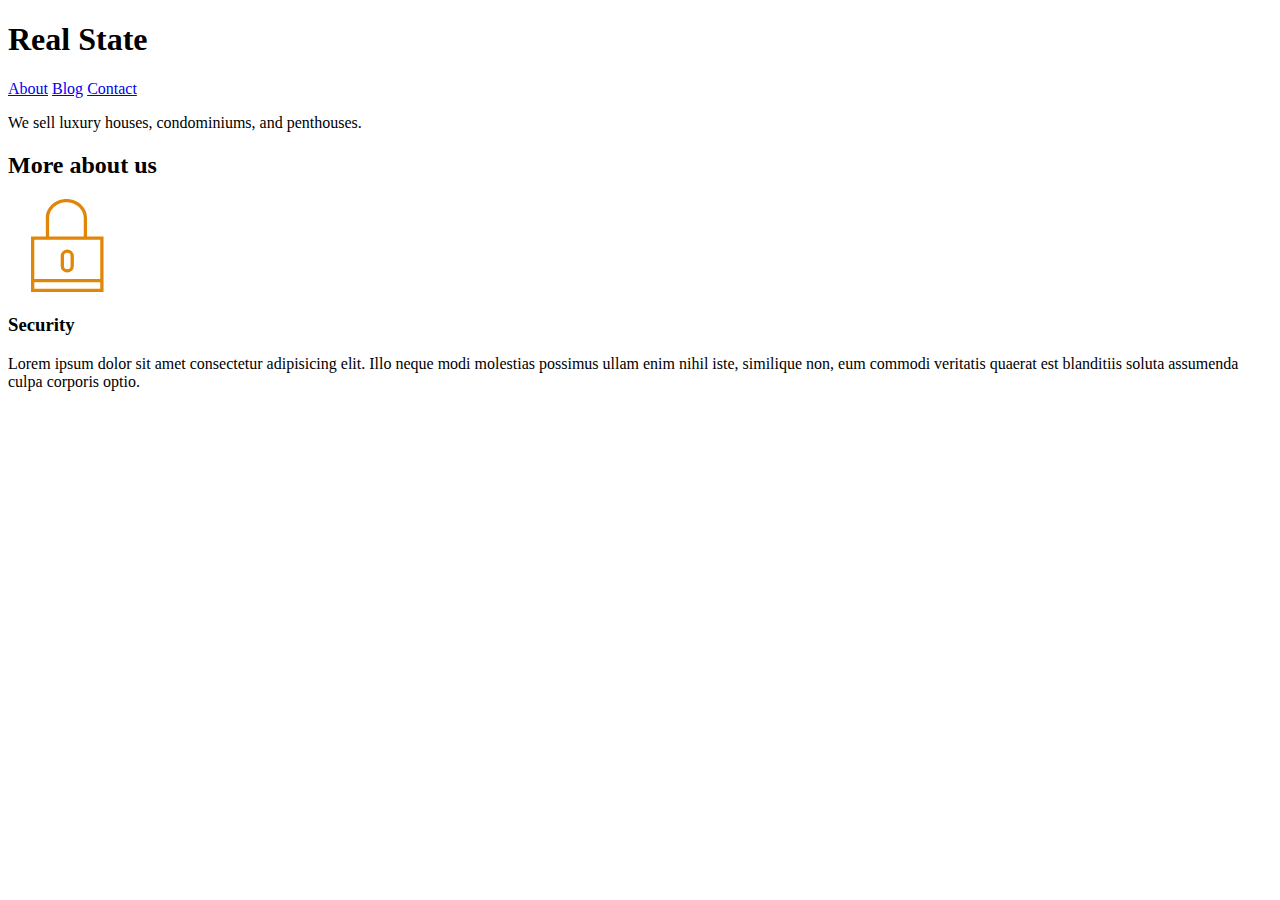
==== index.html @ 51fb02d1 "header and main on the index" ====
<!DOCTYPE html>
<html lang="en">
<head>
    <meta charset="UTF-8">
    <meta name="viewport" content="width=device-width, initial-scale=1.0">
    <link rel="stylesheet" href="./styles/mystyle.cpp">
    <title>Real Estate</title>
</head>
<body>

    <header class="site-init">
        <div>
            <h1>Real State</h1>
            <nav>
                <a href="about.html">About</a>
                <a href="blog.html">Blog</a>
                <a href="contact.html">Contact</a>
            </nav>
        </div>

        <p>We sell luxury houses, condominiums, and penthouses.</p>
    </header>

    <main>
        <h2>More about us</h2>
        <div>
            <img src="./img/icon1.svg" alt="">
            <h3>Security</h3>
            <p>Lorem ipsum dolor sit amet consectetur adipisicing elit. Illo neque modi molestias possimus ullam enim nihil iste, similique non, eum commodi veritatis quaerat est blanditiis soluta assumenda culpa corporis optio.</p>
        </div>
    </main>

    <footer>

    </footer>
</body>
</html>
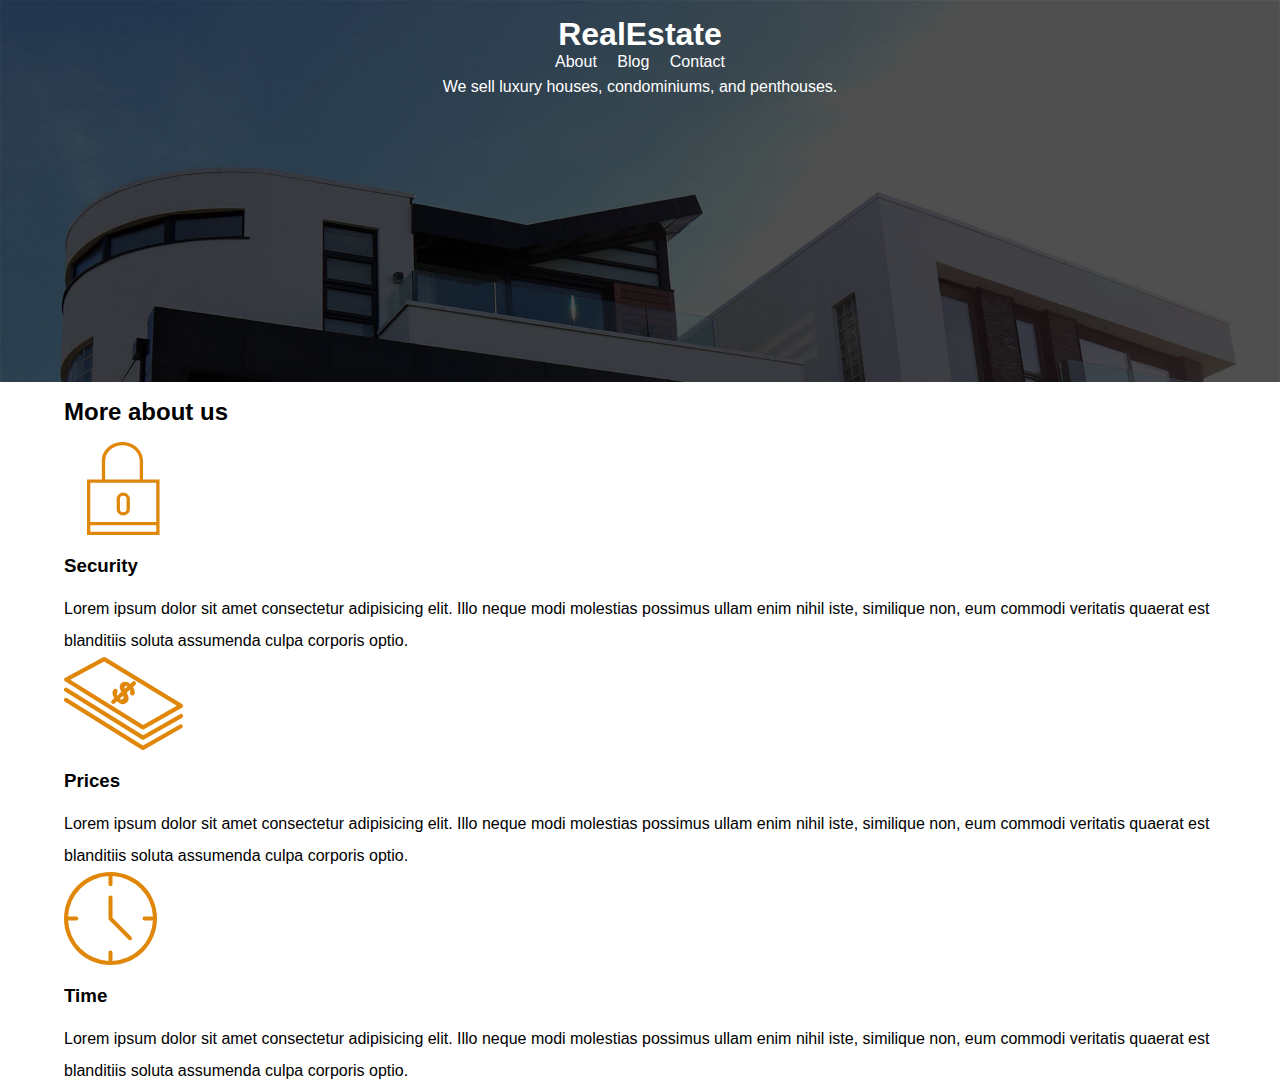
==== commit e406eea1: "Assignment01 - Header and info only" ====
--- a/index.html
+++ b/index.html
@@ -3,14 +3,14 @@
 <head>
     <meta charset="UTF-8">
     <meta name="viewport" content="width=device-width, initial-scale=1.0">
-    <link rel="stylesheet" href="./styles/mystyle.cpp">
+    <link rel="stylesheet" href="./styles/mystyle.css">
     <title>Real Estate</title>
 </head>
 <body>
 
     <header class="site-init">
-        <div>
-            <h1>Real State</h1>
+        <div class="container">
+            <h1>RealEstate</h1>
             <nav>
                 <a href="about.html">About</a>
                 <a href="blog.html">Blog</a>
@@ -21,11 +21,23 @@
         <p>We sell luxury houses, condominiums, and penthouses.</p>
     </header>
 
-    <main>
+    <main class="container ">
         <h2>More about us</h2>
         <div>
             <img src="./img/icon1.svg" alt="">
             <h3>Security</h3>
+            <p>Lorem ipsum dolor sit amet consectetur adipisicing elit. Illo neque modi molestias possimus ullam enim nihil iste, similique non, eum commodi veritatis quaerat est blanditiis soluta assumenda culpa corporis optio.</p>
+        </div>
+
+        <div>
+            <img src="./img/icon2.svg" alt="">
+            <h3>Prices</h3>
+            <p>Lorem ipsum dolor sit amet consectetur adipisicing elit. Illo neque modi molestias possimus ullam enim nihil iste, similique non, eum commodi veritatis quaerat est blanditiis soluta assumenda culpa corporis optio.</p>
+        </div>
+
+        <div>
+            <img src="./img/icon3.svg" alt="">
+            <h3>Time</h3>
             <p>Lorem ipsum dolor sit amet consectetur adipisicing elit. Illo neque modi molestias possimus ullam enim nihil iste, similique non, eum commodi veritatis quaerat est blanditiis soluta assumenda culpa corporis optio.</p>
         </div>
     </main>
--- a/styles/mystyle.css
+++ b/styles/mystyle.css
@@ -0,0 +1,80 @@
+/*global*/
+*{
+    margin:0;
+    padding:0;
+}
+
+body{
+    font-family: arial;
+}
+
+p{
+    line-height: 2;
+}
+
+h3,h2{
+    margin-top: 1rem;
+    margin-bottom: 1rem;
+}
+
+img{
+    max-width: 100%;
+}
+
+.img-container{
+    max-width: 100%;
+}
+
+
+a{
+    text-decoration:  none; /*remove underline from a link*/
+    padding: 0.5rem;
+}
+
+
+/*Utilities*/
+.container{
+    width: 90%;
+    
+    
+    margin-left: auto;
+    margin-right: auto;
+    
+}
+
+
+
+.flex-container{
+    display: flex;
+    justify-content: space-between;
+    flex-direction: row; /*i can switch it to column, just if i want them display like column*/
+    /*flex-direction: column-reverse; just make it display as columns, but switch the order upside down*/
+}
+
+.flex-container-bar{
+    display: flex;
+    justify-content: space-around;
+    flex-direction: row;
+    align-items: center;
+     /*the unique difference between .flex-container is that one is order-directioned in rows, and the other one in columns*/
+}
+
+
+section{
+    width: 40%;
+}
+
+/*Header*/
+.site-init{
+    background-image: url(../img/header.jpg);
+    background-size: cover;
+    height: 350px;
+    color: white;
+    text-align: center;
+    padding: 1rem;
+}
+
+.site-init a{
+    color: white;
+}
+
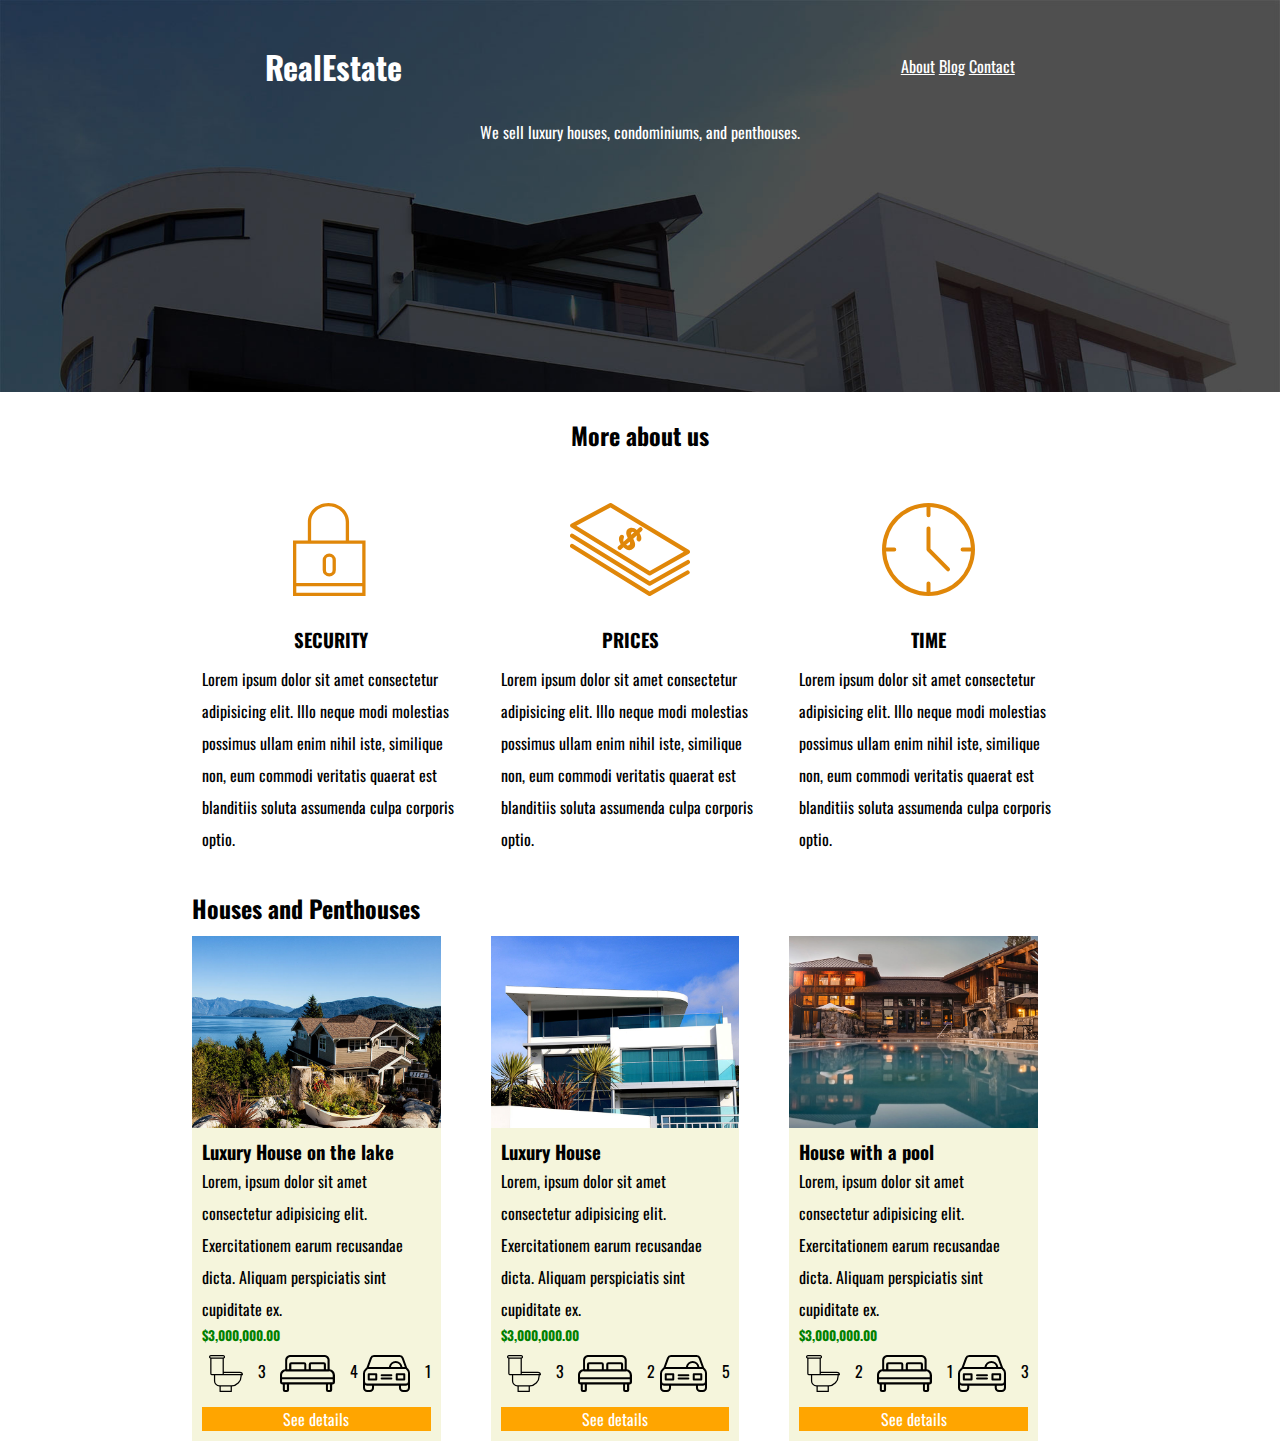
==== commit f46b0850: "Added new images and sections" ====
--- a/index.html
+++ b/index.html
@@ -4,12 +4,15 @@
     <meta charset="UTF-8">
     <meta name="viewport" content="width=device-width, initial-scale=1.0">
     <link rel="stylesheet" href="./styles/mystyle.css">
+    <link rel="preconnect" href="https://fonts.googleapis.com">
+    <link rel="preconnect" href="https://fonts.gstatic.com" crossorigin>
+    <link href="https://fonts.googleapis.com/css2?family=Oswald:wght@300&display=swap" rel="stylesheet">
     <title>Real Estate</title>
 </head>
 <body>
 
     <header class="site-init">
-        <div class="container">
+        <div class="bar">
             <h1>RealEstate</h1>
             <nav>
                 <a href="about.html">About</a>
@@ -21,26 +24,130 @@
         <p>We sell luxury houses, condominiums, and penthouses.</p>
     </header>
 
-    <main class="container ">
-        <h2>More about us</h2>
-        <div>
-            <img src="./img/icon1.svg" alt="">
-            <h3>Security</h3>
-            <p>Lorem ipsum dolor sit amet consectetur adipisicing elit. Illo neque modi molestias possimus ullam enim nihil iste, similique non, eum commodi veritatis quaerat est blanditiis soluta assumenda culpa corporis optio.</p>
-        </div>
+    <main class="container">
+        <h2 class="title">More about us</h2>
+        <div class="more-about-container">
+            <div class="more-about-item">
+                <img src="./img/icon1.svg" alt="">
+                <h3>Security</h3>
+                <p>Lorem ipsum dolor sit amet consectetur adipisicing elit. Illo neque modi molestias possimus ullam enim nihil iste, similique non, eum commodi veritatis quaerat est blanditiis soluta assumenda culpa corporis optio.</p>
+            </div>
 
-        <div>
-            <img src="./img/icon2.svg" alt="">
-            <h3>Prices</h3>
-            <p>Lorem ipsum dolor sit amet consectetur adipisicing elit. Illo neque modi molestias possimus ullam enim nihil iste, similique non, eum commodi veritatis quaerat est blanditiis soluta assumenda culpa corporis optio.</p>
-        </div>
+            <div class="more-about-item">
+                <img src="./img/icon2.svg" alt="">
+                <h3>Prices</h3>
+                <p>Lorem ipsum dolor sit amet consectetur adipisicing elit. Illo neque modi molestias possimus ullam enim nihil iste, similique non, eum commodi veritatis quaerat est blanditiis soluta assumenda culpa corporis optio.</p>
+            </div>
 
-        <div>
-            <img src="./img/icon3.svg" alt="">
-            <h3>Time</h3>
-            <p>Lorem ipsum dolor sit amet consectetur adipisicing elit. Illo neque modi molestias possimus ullam enim nihil iste, similique non, eum commodi veritatis quaerat est blanditiis soluta assumenda culpa corporis optio.</p>
+            <div class="more-about-item">
+                <img src="./img/icon3.svg" alt="">
+                <h3>Time</h3>
+                <p>Lorem ipsum dolor sit amet consectetur adipisicing elit. Illo neque modi molestias possimus ullam enim nihil iste, similique non, eum commodi veritatis quaerat est blanditiis soluta assumenda culpa corporis optio.</p>
+            </div>
         </div>
     </main>
+
+    <section class="container">
+        <h2>Houses and Penthouses</h2>
+        <div class="houses">
+            <div class="house-container">
+                <div class="house-container-img">
+                    <img src="/img/announcement1.jpg" alt="">
+                </div>
+                <div class = "house-item">
+                    <div class = "house-info">
+                        <h3>Luxury House on the lake</h3>
+                        <p>Lorem, ipsum dolor sit amet consectetur adipisicing elit. Exercitationem earum recusandae dicta. Aliquam perspiciatis sint cupiditate ex.</p>
+                        <h5>$3,000,000.00</h5>
+                    </div>
+                    <div >
+                        <ul class="house-include">
+                            <li class="house-include-item">
+                                <img src="./img/icon_wc.svg" alt="">
+                                <p>3</p>
+                            </li>
+                            <li class="house-include-item">
+                                <img src="./img/icon_room.svg" alt="">
+                                <p>4</p>
+                            </li>
+                            <li class="house-include-item">
+                                <img src="./img/icon_parking.svg" alt="">
+                                <p>1</p>
+                            </li>
+                        </ul>
+                    </div>
+                    <a href="#">See details</a>
+                    
+                </div>
+            </div>
+            <div class="house-container">
+                <div class="house-container-img">
+                    <img src="/img/announcement2.jpg" alt="">
+                </div>
+                
+                <div class = "house-item">
+                    <div class = "house-info">
+                        <h3>Luxury House</h3>
+                        <p>Lorem, ipsum dolor sit amet consectetur adipisicing elit. Exercitationem earum recusandae dicta. Aliquam perspiciatis sint cupiditate ex.</p>
+                        <h5>$3,000,000.00</h5>
+                    </div>
+                        
+                    <div >
+                        <ul class="house-include">
+                            <li class="house-include-item">
+                                <img src="./img/icon_wc.svg" alt="">
+                                <p>3</p>
+                            </li>
+                            <li class="house-include-item">
+                                <img src="./img/icon_room.svg" alt="">
+                                <p>2</p>
+                            </li>
+                            <li class="house-include-item">
+                                <img src="./img/icon_parking.svg" alt="">
+                                <p>5</p>
+                            </li>
+                        </ul>
+                    </div>
+                    
+                    <a href="#">See details</a>
+                    
+                </div>
+            </div>
+            <div class="house-container">
+                <div class="house-container-img">
+                    <img src="/img/announcement3.jpg" alt="">
+                </div>
+                
+                <div class = "house-item">
+                    <div class = "house-info">
+                        <h3>House with a pool</h3>
+                        <p>Lorem, ipsum dolor sit amet consectetur adipisicing elit. Exercitationem earum recusandae dicta. Aliquam perspiciatis sint cupiditate ex.</p>
+                        <h5>$3,000,000.00</h5>
+                    </div>
+                    
+                    <div >
+                        <ul class="house-include">
+                            <li class="house-include-item">
+                                <img src="./img/icon_wc.svg" alt="">
+                                <p>2</p>
+                            </li>
+                            <li class="house-include-item">
+                                <img src="./img/icon_room.svg" alt="">
+                                <p>1</p>
+                            </li>
+                            <li class="house-include-item">
+                                <img src="./img/icon_parking.svg" alt="">
+                                <p>3</p>
+                            </li>
+                        </ul>
+                    </div>
+                    
+                    <a href="#">See details</a>
+                    
+                </div>
+            </div>
+        </div>
+    </section>
 
     <footer>
 
--- a/styles/mystyle.css
+++ b/styles/mystyle.css
@@ -5,76 +5,142 @@
 }
 
 body{
-    font-family: arial;
+    font-family: 'Oswald', sans-serif;
+    
 }
 
 p{
     line-height: 2;
 }
 
-h3,h2{
-    margin-top: 1rem;
-    margin-bottom: 1rem;
-}
-
-img{
-    max-width: 100%;
-}
-
-.img-container{
-    max-width: 100%;
-}
-
-
-a{
-    text-decoration:  none; /*remove underline from a link*/
-    padding: 0.5rem;
-}
 
 
 /*Utilities*/
 .container{
-    width: 90%;
+    width: 70%;
+    margin-left: auto;
+    margin-right: auto;
+    margin-top: 25px;
+    
+}
+
+.houses{
+    display: flex;
+    flex-direction: row;
+    
+}
+
+.house-container{
+    display: flex;
+    flex-direction: column;
+    justify-content: space-around;
+    margin-top: 10px;
+    margin-right: 50px;
+    background-color: beige;
+}
+
+.house-container img{
+    width: 100%;
+    height: 100%;
+    object-fit: cover;
+}
+
+.house-item{
+    display: flex;
+    flex-direction: column;
+    justify-content: space-around;
+    padding: 10px;
+    
+}
+
+.house-info{
+    margin-bottom: 10px;
+}
+
+.house-include{
+    display: flex;
+    flex-direction: row;
+   margin-bottom: 15px;
+    
+}
+
+.house-include-item{
+    display: flex;
+    flex-direction: row;
+    
+    margin-right: auto;
+    margin-left: auto;
     
     
-    margin-left: auto;
-    margin-right: auto;
-    
+}
+
+.house-include-item img{
+    margin-right: 15px;
+}
+
+.house-container a{
+    text-decoration: none;
+    color: white;
+    background-color: orange;
+    text-align: center;
+    margin-top: auto;
+    margin-bottom: auto;
+}
+
+.house-info h5{
+    color: green;
 }
 
 
 
-.flex-container{
-    display: flex;
-    justify-content: space-between;
-    flex-direction: row; /*i can switch it to column, just if i want them display like column*/
-    /*flex-direction: column-reverse; just make it display as columns, but switch the order upside down*/
+.title{
+    text-align: center;
 }
 
-.flex-container-bar{
-    display: flex;
-    justify-content: space-around;
-    flex-direction: row;
-    align-items: center;
-     /*the unique difference between .flex-container is that one is order-directioned in rows, and the other one in columns*/
-}
-
-
-section{
-    width: 40%;
-}
 
 /*Header*/
 .site-init{
     background-image: url(../img/header.jpg);
     background-size: cover;
-    height: 350px;
+    height: 40vh;
     color: white;
     text-align: center;
     padding: 1rem;
+    
 }
 
 .site-init a{
     color: white;
 }
 
+.bar{
+    display: flex;
+    justify-content: space-around;
+    height: 100px;
+    align-items: center;
+}
+
+
+.more-about-container{
+    display: flex;
+    justify-content: space-around;
+    margin-top: 40px;
+}
+
+.more-about-item{
+    padding: 10px;
+    margin-right: 20px;
+}
+
+.more-about-item img{
+    display: block;
+    margin-left: auto;
+    margin-right: auto;
+    margin-bottom: 30px;
+}
+
+.more-about-item h3{
+    text-align: center;
+    text-transform: uppercase;
+    margin-bottom: 10px;
+}
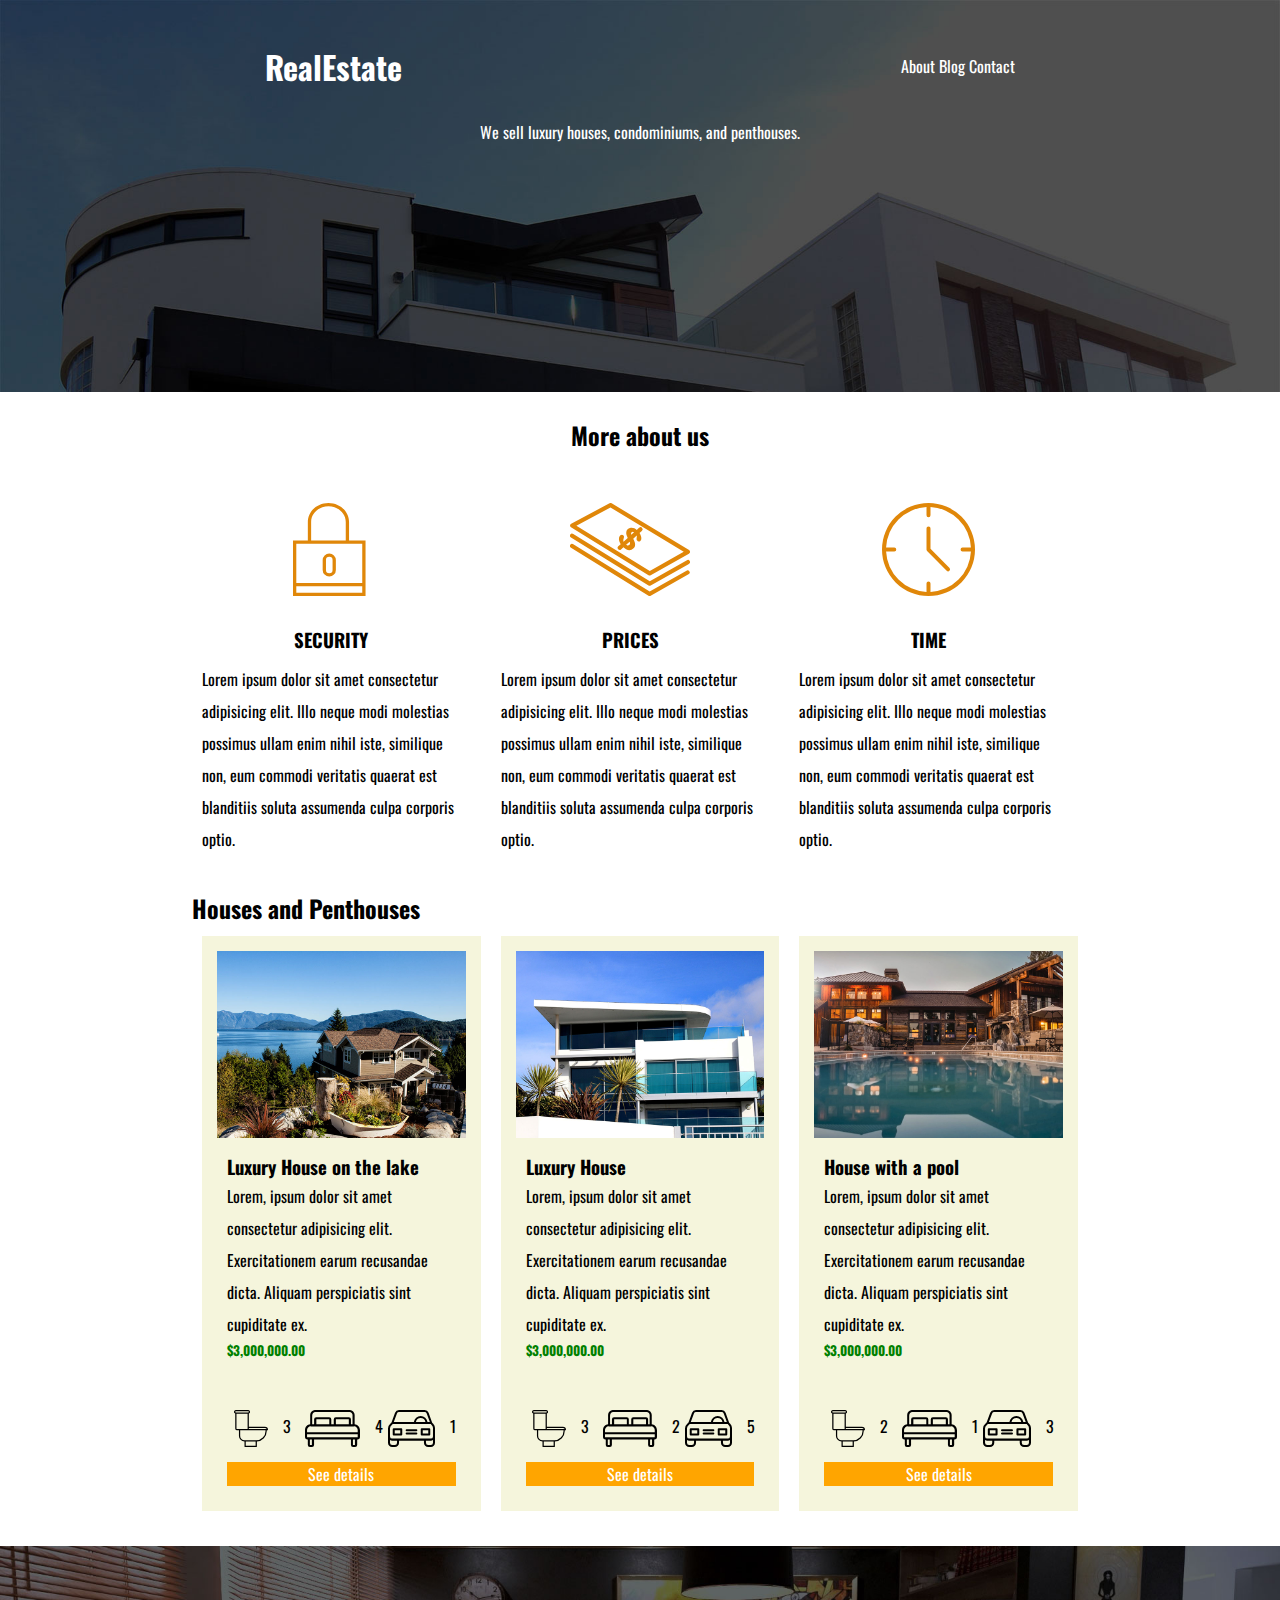
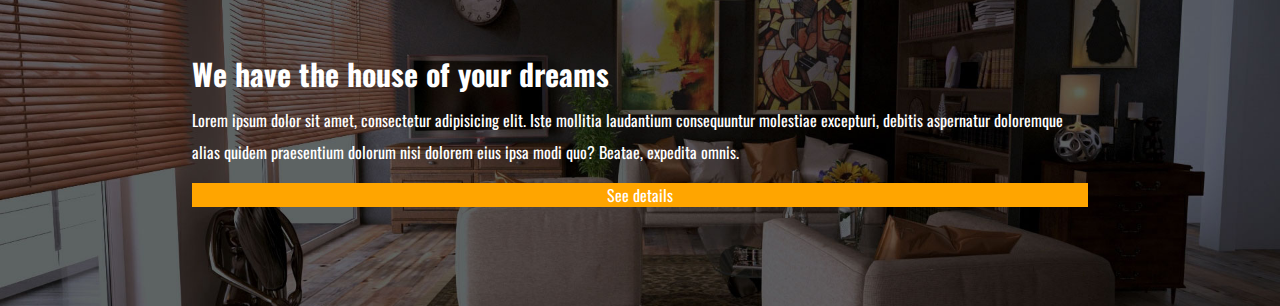
==== commit 344f2795: "Add footer, and new html page: contact" ====
--- a/index.html
+++ b/index.html
@@ -49,7 +49,7 @@
 
     <section class="container">
         <h2>Houses and Penthouses</h2>
-        <div class="houses">
+        <div class="houses">    
             <div class="house-container">
                 <div class="house-container-img">
                     <img src="/img/announcement1.jpg" alt="">
@@ -150,7 +150,23 @@
     </section>
 
     <footer>
-
+        <div class="container">
+            <div class="footer-container">
+                
+                    <p style="font-size: 30px;"><b>We have the house of your dreams</b></p>
+                    <p>Lorem ipsum dolor sit amet, consectetur adipisicing elit. Iste mollitia laudantium consequuntur molestiae excepturi, debitis aspernatur doloremque alias quidem praesentium dolorum nisi dolorem eius ipsa modi quo? Beatae, expedita omnis.</p>
+                    <div class="footer-vinc">
+                        <a href="#">See details</a>
+                    </div>
+                    
+                
+                
+            </div>
+           
+            
+        </div>
+        
+        
     </footer>
 </body>
 </html>--- a/styles/mystyle.css
+++ b/styles/mystyle.css
@@ -13,7 +13,13 @@
     line-height: 2;
 }
 
-
+img{
+    max-width: 100%; /*will grab the 100% of the container*/
+}
+
+a{
+    text-decoration: none;
+}
 
 /*Utilities*/
 .container{
@@ -28,6 +34,9 @@
     display: flex;
     flex-direction: row;
     
+    margin-right: auto;
+    margin-left: auto;
+    
 }
 
 .house-container{
@@ -35,13 +44,18 @@
     flex-direction: column;
     justify-content: space-around;
     margin-top: 10px;
-    margin-right: 50px;
+    padding: 15px;
+    margin-left: 10px;
+    margin-right: 10px;
     background-color: beige;
+    
+    
 }
 
 .house-container img{
-    width: 100%;
-    height: 100%;
+    max-width: 100%;
+    max-height: 100%;
+    
     object-fit: cover;
 }
 
@@ -61,6 +75,7 @@
     display: flex;
     flex-direction: row;
    margin-bottom: 15px;
+   
     
 }
 
@@ -70,12 +85,14 @@
     
     margin-right: auto;
     margin-left: auto;
-    
-    
+    justify-content: space-around;
+    margin-top: 40px;
+
 }
 
 .house-include-item img{
     margin-right: 15px;
+    max-width: 100%;
 }
 
 .house-container a{
@@ -109,7 +126,7 @@
     
 }
 
-.site-init a{
+.site-init a, .site-secondary a{
     color: white;
 }
 
@@ -121,6 +138,12 @@
 }
 
 
+.site-secondary{
+    background-color: #2d2d2d;
+    color: white;
+}
+
+
 .more-about-container{
     display: flex;
     justify-content: space-around;
@@ -144,3 +167,107 @@
     text-transform: uppercase;
     margin-bottom: 10px;
 }
+
+/*Contact*/
+fieldset{
+    padding: 20px;
+}
+
+legend{
+    text-transform: uppercase;
+    letter-spacing: 2px;
+}
+
+.input-container{
+    padding: 10px;
+}
+
+.input-container label{
+    display: inline-block;
+    width: 180px;
+    text-transform: uppercase;
+    letter-spacing: 2px;
+    
+}
+
+.input-container input, .input-container textarea, .input-container select{
+    background-color: lightgray;
+    border: none;
+    padding: 5px;
+    border-radius: 5px;
+    width: 70%;
+}
+
+.contact-container{
+    display: flex;
+    flex-direction: row;
+
+}
+
+.contact-container .input-container{
+    display: flex;
+    flex-direction: row;
+    width: 10%;
+    margin-right: 20px;
+
+}
+
+.send{
+    
+    margin-top: 20px;
+    margin-bottom: 20px;
+    display: block;
+    background-color: green;
+    color: white;
+    padding: 10px;
+    border-radius: 5px;
+    border: none;
+    cursor: pointer;
+
+}
+
+/*Footer*/
+footer{
+    background-image: url(../img/encuentra.jpg);
+    background-size: cover;
+    height: 40vh;
+    max-width: 100%;
+    margin-top: 35px;
+    color: white;
+}
+
+.footer-container{
+    height: 40vh;
+    display: flex;
+    flex-direction: column;
+    justify-content:center;
+    
+}
+
+.footer-info{
+    margin-top: auto;
+    margin-bottom: auto;
+}
+
+.footer-container a{
+    text-decoration: none;
+    color: white;   
+}
+
+.footer-vinc{
+    margin-top: 15px;
+    text-align: center;
+    display: flex;
+    flex-direction: column;
+    justify-content: space-around;
+    
+    
+}
+
+.footer-vinc a{
+    text-decoration: none;
+    color: white;
+    background-color: orange;
+    
+    
+}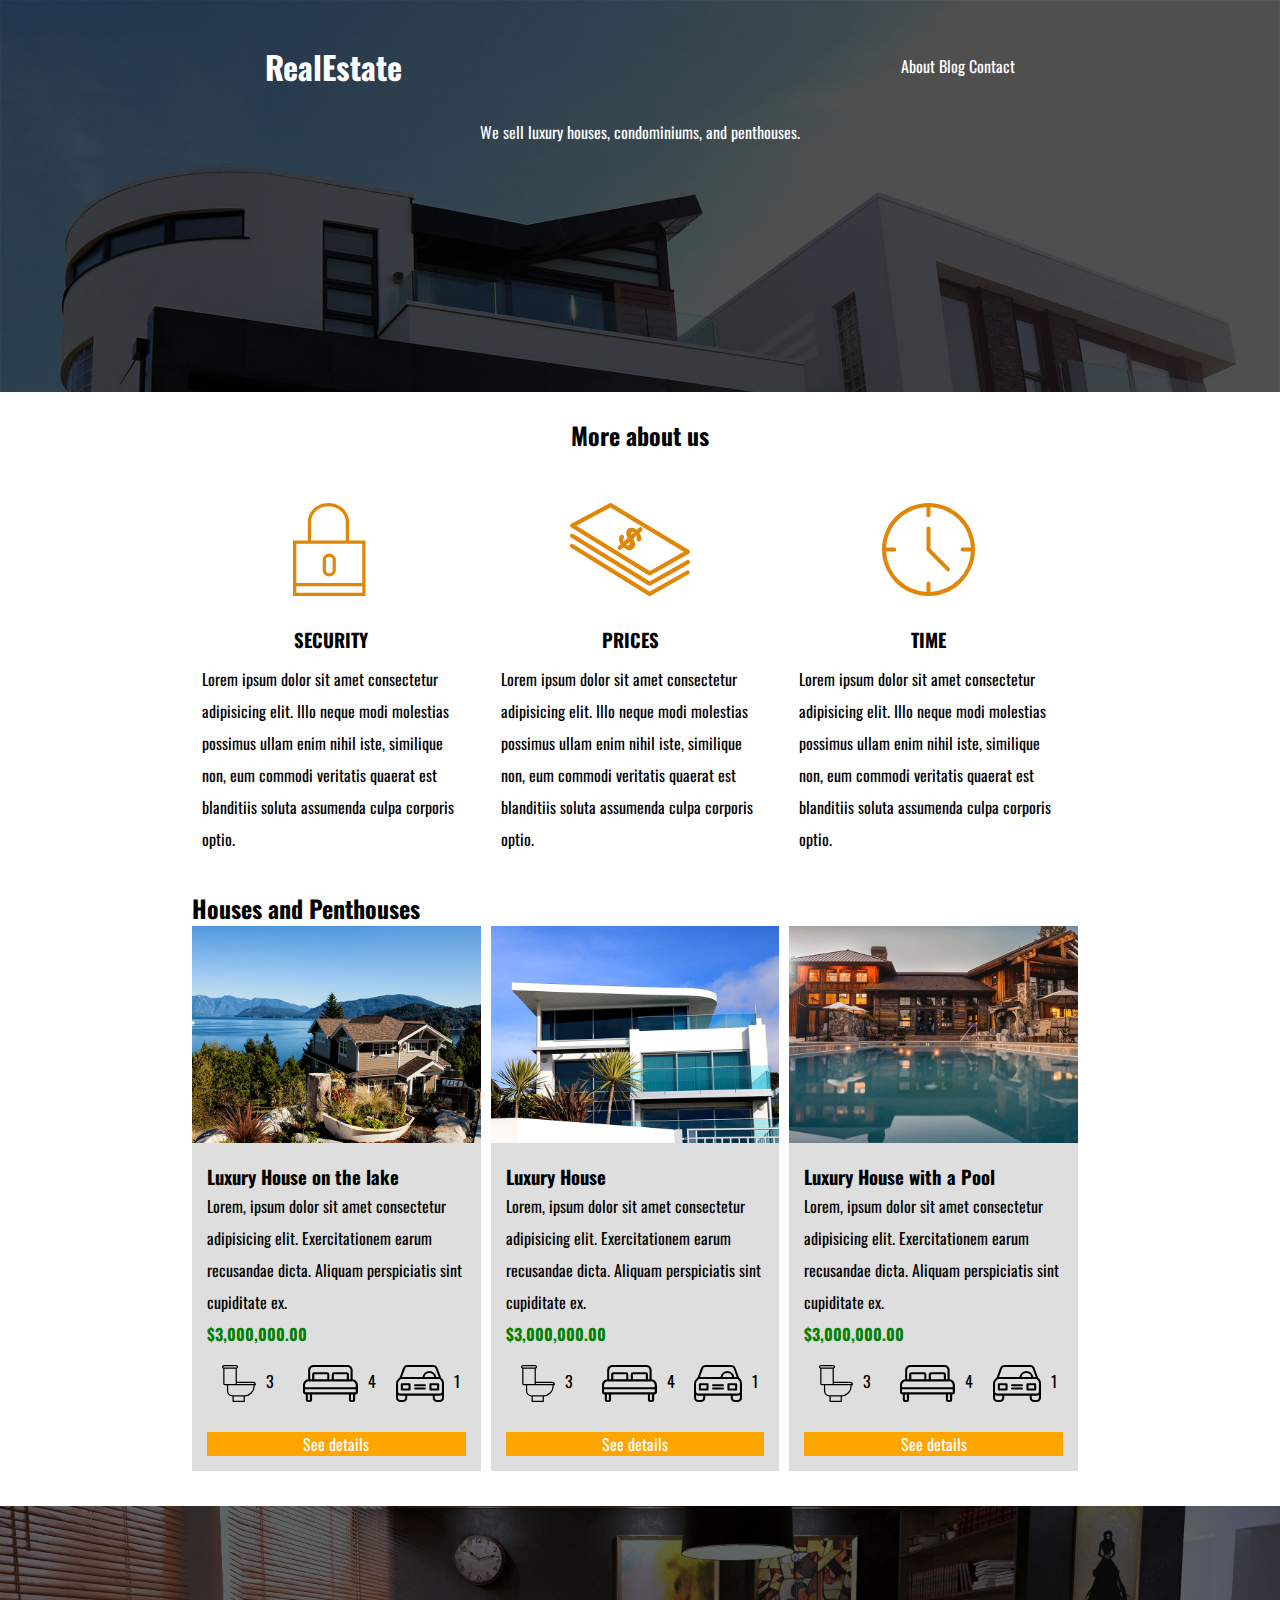
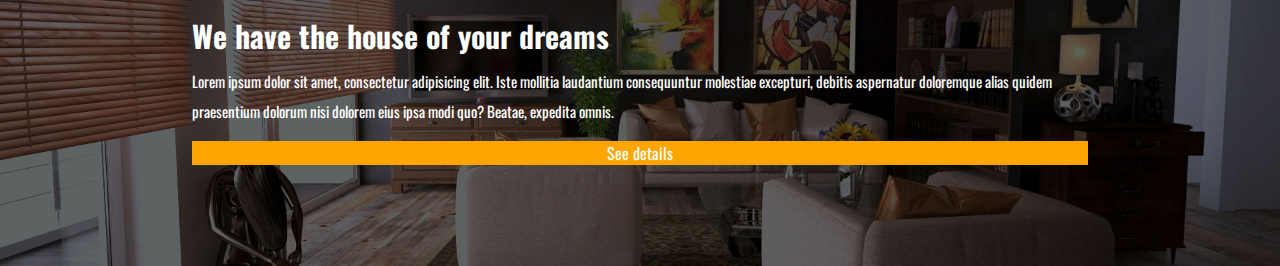
==== commit 88667fce: "Add responsive css, Add new pages: blog,about" ====
--- a/index.html
+++ b/index.html
@@ -13,7 +13,7 @@
 
     <header class="site-init">
         <div class="bar">
-            <h1>RealEstate</h1>
+            <a href="index.html"><h1>RealEstate</h1></a>
             <nav>
                 <a href="about.html">About</a>
                 <a href="blog.html">Blog</a>
@@ -55,28 +55,29 @@
                     <img src="/img/announcement1.jpg" alt="">
                 </div>
                 <div class = "house-item">
-                    <div class = "house-info">
-                        <h3>Luxury House on the lake</h3>
-                        <p>Lorem, ipsum dolor sit amet consectetur adipisicing elit. Exercitationem earum recusandae dicta. Aliquam perspiciatis sint cupiditate ex.</p>
-                        <h5>$3,000,000.00</h5>
+
+                    <h3>Luxury House on the lake</h3>
+                    <p>Lorem, ipsum dolor sit amet consectetur adipisicing elit. Exercitationem earum recusandae dicta. Aliquam perspiciatis sint cupiditate ex.</p>
+                    <p style="color: green;"><b>$3,000,000.00</b></p>
+                    
+                    <ul class="house-include">
+                        <li class="house-include-item">
+                            <img src="./img/icon_wc.svg" alt="">
+                            <p>3</p>
+                        </li>
+                        <li class="house-include-item">
+                            <img src="./img/icon_room.svg" alt="">
+                            <p>4</p>
+                        </li>
+                        <li class="house-include-item">
+                            <img src="./img/icon_parking.svg" alt="">
+                            <p>1</p>
+                        </li>
+                    </ul>
+                    <div class="vinc">
+                        <a class="btn-details" href="#">See details</a>
                     </div>
-                    <div >
-                        <ul class="house-include">
-                            <li class="house-include-item">
-                                <img src="./img/icon_wc.svg" alt="">
-                                <p>3</p>
-                            </li>
-                            <li class="house-include-item">
-                                <img src="./img/icon_room.svg" alt="">
-                                <p>4</p>
-                            </li>
-                            <li class="house-include-item">
-                                <img src="./img/icon_parking.svg" alt="">
-                                <p>1</p>
-                            </li>
-                        </ul>
-                    </div>
-                    <a href="#">See details</a>
+                    
                     
                 </div>
             </div>
@@ -84,32 +85,30 @@
                 <div class="house-container-img">
                     <img src="/img/announcement2.jpg" alt="">
                 </div>
-                
                 <div class = "house-item">
-                    <div class = "house-info">
-                        <h3>Luxury House</h3>
-                        <p>Lorem, ipsum dolor sit amet consectetur adipisicing elit. Exercitationem earum recusandae dicta. Aliquam perspiciatis sint cupiditate ex.</p>
-                        <h5>$3,000,000.00</h5>
-                    </div>
-                        
-                    <div >
-                        <ul class="house-include">
-                            <li class="house-include-item">
-                                <img src="./img/icon_wc.svg" alt="">
-                                <p>3</p>
-                            </li>
-                            <li class="house-include-item">
-                                <img src="./img/icon_room.svg" alt="">
-                                <p>2</p>
-                            </li>
-                            <li class="house-include-item">
-                                <img src="./img/icon_parking.svg" alt="">
-                                <p>5</p>
-                            </li>
-                        </ul>
+
+                    <h3>Luxury House</h3>
+                    <p>Lorem, ipsum dolor sit amet consectetur adipisicing elit. Exercitationem earum recusandae dicta. Aliquam perspiciatis sint cupiditate ex.</p>
+                    <p style="color: green;"><b>$3,000,000.00</b></p>
+                    
+                    <ul class="house-include">
+                        <li class="house-include-item">
+                            <img src="./img/icon_wc.svg" alt="">
+                            <p>3</p>
+                        </li>
+                        <li class="house-include-item">
+                            <img src="./img/icon_room.svg" alt="">
+                            <p>4</p>
+                        </li>
+                        <li class="house-include-item">
+                            <img src="./img/icon_parking.svg" alt="">
+                            <p>1</p>
+                        </li>
+                    </ul>
+                    <div class="vinc">
+                        <a class="btn-details" href="#">See details</a>
                     </div>
                     
-                    <a href="#">See details</a>
                     
                 </div>
             </div>
@@ -117,32 +116,30 @@
                 <div class="house-container-img">
                     <img src="/img/announcement3.jpg" alt="">
                 </div>
-                
                 <div class = "house-item">
-                    <div class = "house-info">
-                        <h3>House with a pool</h3>
-                        <p>Lorem, ipsum dolor sit amet consectetur adipisicing elit. Exercitationem earum recusandae dicta. Aliquam perspiciatis sint cupiditate ex.</p>
-                        <h5>$3,000,000.00</h5>
+
+                    <h3>Luxury House with a Pool</h3>
+                    <p>Lorem, ipsum dolor sit amet consectetur adipisicing elit. Exercitationem earum recusandae dicta. Aliquam perspiciatis sint cupiditate ex.</p>
+                    <p style="color: green;"><b>$3,000,000.00</b></p>
+                    
+                    <ul class="house-include">
+                        <li class="house-include-item">
+                            <img src="./img/icon_wc.svg" alt="">
+                            <p>3</p>
+                        </li>
+                        <li class="house-include-item">
+                            <img src="./img/icon_room.svg" alt="">
+                            <p>4</p>
+                        </li>
+                        <li class="house-include-item">
+                            <img src="./img/icon_parking.svg" alt="">
+                            <p>1</p>
+                        </li>
+                    </ul>
+                    <div class="vinc">
+                        <a class="btn-details" href="#">See details</a>
                     </div>
                     
-                    <div >
-                        <ul class="house-include">
-                            <li class="house-include-item">
-                                <img src="./img/icon_wc.svg" alt="">
-                                <p>2</p>
-                            </li>
-                            <li class="house-include-item">
-                                <img src="./img/icon_room.svg" alt="">
-                                <p>1</p>
-                            </li>
-                            <li class="house-include-item">
-                                <img src="./img/icon_parking.svg" alt="">
-                                <p>3</p>
-                            </li>
-                        </ul>
-                    </div>
-                    
-                    <a href="#">See details</a>
                     
                 </div>
             </div>
@@ -153,20 +150,13 @@
         <div class="container">
             <div class="footer-container">
                 
-                    <p style="font-size: 30px;"><b>We have the house of your dreams</b></p>
-                    <p>Lorem ipsum dolor sit amet, consectetur adipisicing elit. Iste mollitia laudantium consequuntur molestiae excepturi, debitis aspernatur doloremque alias quidem praesentium dolorum nisi dolorem eius ipsa modi quo? Beatae, expedita omnis.</p>
+                    <p class="footer-subtitle"><b>We have the house of your dreams</b></p>
+                    <p class = "footer-subtitle-info">Lorem ipsum dolor sit amet, consectetur adipisicing elit. Iste mollitia laudantium consequuntur molestiae excepturi, debitis aspernatur doloremque alias quidem praesentium dolorum nisi dolorem eius ipsa modi quo? Beatae, expedita omnis.</p>
                     <div class="footer-vinc">
                         <a href="#">See details</a>
                     </div>
-                    
-                
-                
             </div>
-           
-            
         </div>
-        
-        
     </footer>
 </body>
 </html>--- a/styles/mystyle.css
+++ b/styles/mystyle.css
@@ -30,41 +30,36 @@
     
 }
 
+.vinc{
+    margin-top: 15px;
+    text-align: center;
+    display: flex;
+    flex-direction: column;
+    justify-content: space-around; 
+}
+
+.vinc a{
+    text-decoration: none;
+    color: white;
+    background-color: orange;
+}
+
 .houses{
     display: flex;
     flex-direction: row;
-    
-    margin-right: auto;
-    margin-left: auto;
-    
 }
 
 .house-container{
-    display: flex;
-    flex-direction: column;
-    justify-content: space-around;
-    margin-top: 10px;
+    background-color: #dedede;
+    margin-right: 10px;
+}
+
+.house-container-img{
+    max-width: 100%;
+}
+
+.house-item{
     padding: 15px;
-    margin-left: 10px;
-    margin-right: 10px;
-    background-color: beige;
-    
-    
-}
-
-.house-container img{
-    max-width: 100%;
-    max-height: 100%;
-    
-    object-fit: cover;
-}
-
-.house-item{
-    display: flex;
-    flex-direction: column;
-    justify-content: space-around;
-    padding: 10px;
-    
 }
 
 .house-info{
@@ -73,29 +68,22 @@
 
 .house-include{
     display: flex;
-    flex-direction: row;
-   margin-bottom: 15px;
-   
-    
 }
 
 .house-include-item{
     display: flex;
-    flex-direction: row;
-    
+    margin-left: auto;
     margin-right: auto;
-    margin-left: auto;
-    justify-content: space-around;
-    margin-top: 40px;
-
+    padding: 15px;
 }
 
 .house-include-item img{
-    margin-right: 15px;
-    max-width: 100%;
-}
-
-.house-container a{
+    margin-right: 10px;
+}
+
+
+
+.btn-details{
     text-decoration: none;
     color: white;
     background-color: orange;
@@ -103,11 +91,6 @@
     margin-top: auto;
     margin-bottom: auto;
 }
-
-.house-info h5{
-    color: green;
-}
-
 
 
 .title{
@@ -136,6 +119,8 @@
     height: 100px;
     align-items: center;
 }
+
+
 
 
 .site-secondary{
@@ -213,7 +198,6 @@
 }
 
 .send{
-    
     margin-top: 20px;
     margin-bottom: 20px;
     display: block;
@@ -223,8 +207,9 @@
     border-radius: 5px;
     border: none;
     cursor: pointer;
-
-}
+}
+
+
 
 /*Footer*/
 footer{
@@ -259,15 +244,138 @@
     text-align: center;
     display: flex;
     flex-direction: column;
-    justify-content: space-around;
-    
-    
+    justify-content: space-around; 
 }
 
 .footer-vinc a{
     text-decoration: none;
     color: white;
     background-color: orange;
+}
+
+.footer-subtitle{
+    font-size: 30px;
+}
+
+.footer-subtitle-info{
+    font-size: 15px;
+
+}
+
+/*ABOUT US*/
+
+.about-us-container{
+    display: flex;
+    flex-direction: row;
+    margin-top: 50px;
+    margin-bottom: 50px;
+}
+
+
+.we-are{
+    font-size: 35px;
+    margin-top: auto;
+    margin-bottom: auto;
+    letter-spacing: 5px;
+    text-align: center;
+}
+
+.about-us-info{
+    text-align: center;
+    margin-left: 50px;
+    margin-right: 50px;
+    font-size: 20px;
+}
+
+.about-us-img{
+  border-radius: 5%;  
+}
+
+@media (max-width: 768px){
+    
+    .container{
+        width: 90%;
+        
+    }
+    
+    .bar{
+        flex-direction: column;
+        justify-content: center;
+    }
+    .site-init{
+        height: 25vh;
+    }
+
+    .more-about-container{
+        flex-direction: column;   
+    }
+
+    .houses{
+        flex-direction: column;
+    }
+
+    .house-container{
+        margin-bottom: 10px;
+    }
+
+    .footer-subtitle-info{
+        display: none;
+    }
+
+    .footer-vinc {
+        margin-left: 50px;
+        margin-right: 50px;
+    }
+
+    .footer-vinc a{
+        background-color: rgb(194, 66, 66);
+    }
+
+    .footer-subtitle{
+        text-align: center;
+    }
+
+    .contact-container{
+        flex-direction: column;
+    }
+
+    .about-us-container{
+        flex-direction: column;
+    }
+
+    .about-us-info{
+        width: 95%;
+        margin-top: 30px;
+        margin-left: auto;
+        margin-right: auto;
+        font-size: 20px;
+    }
+
+}
+
+/*PRACTICE HTML*/
+
+table{
+    border: 1px solid black;
+    border-collapse: collapse;
+    
+}
+
+th, td{
+    padding: 5px;
+    text-align: center;
+    
+    margin-top: 10px;
+}
+
+.error{
+    
+    
+}
+
+tbody tr{
+    background-color: rgb(241,182,182);
+    color: rgb(99,6,6);
     
     
 }